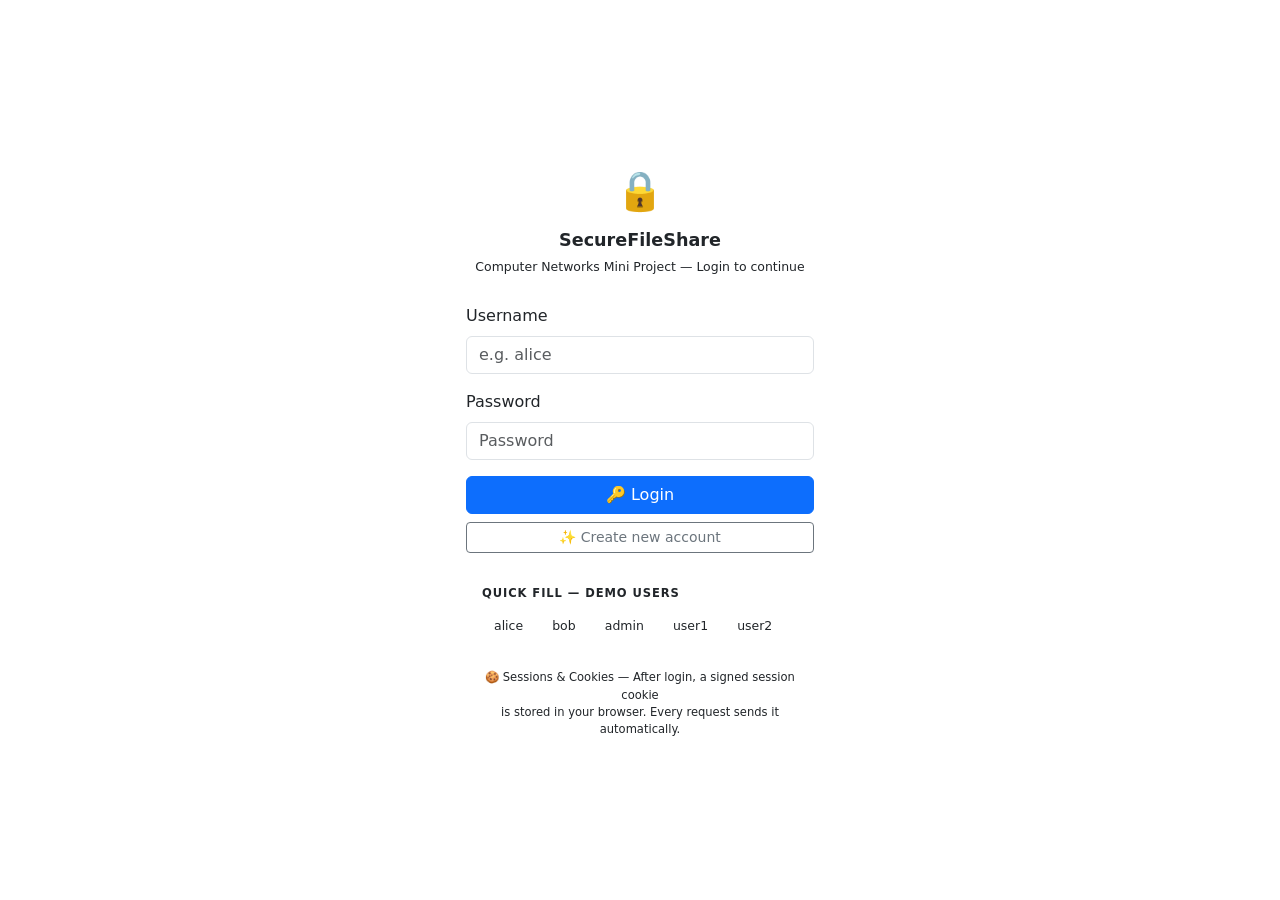
==== templates/login.html @ 19c4d495 "Added backend and required project files" ====
<!DOCTYPE html>
<html lang="en">
<head>
  <meta charset="UTF-8"/>
  <meta name="viewport" content="width=device-width, initial-scale=1.0"/>
  <title>🔒 SecureFileShare — Login</title>
  <link href="https://cdn.jsdelivr.net/npm/bootstrap@5.3.2/dist/css/bootstrap.min.css" rel="stylesheet"/>
  <link rel="stylesheet" href="{{ url_for('static', filename='style.css') }}"/>
  <style>
    .login-wrap {
      min-height: 100vh;
      display: flex;
      align-items: center;
      justify-content: center;
      background: var(--bg);
    }
    .login-card {
      background: var(--surface);
      border: 1px solid var(--border);
      border-radius: 14px;
      padding: 40px 36px;
      width: 100%;
      max-width: 420px;
    }
    .login-logo {
      font-size: 2.4rem;
      text-align: center;
      margin-bottom: 8px;
    }
    .login-title {
      text-align: center;
      font-family: var(--mono);
      font-size: 1.1rem;
      font-weight: 700;
      color: var(--accent);
      margin-bottom: 4px;
    }
    .login-sub {
      text-align: center;
      font-size: 0.78rem;
      color: var(--text-muted);
      margin-bottom: 28px;
    }
    .demo-users {
      background: var(--surface2);
      border: 1px solid var(--border);
      border-radius: 8px;
      padding: 12px 16px;
      margin-top: 20px;
    }
    .demo-users .label {
      font-size: 0.72rem;
      text-transform: uppercase;
      letter-spacing: 0.08em;
      color: var(--text-muted);
      font-weight: 600;
      margin-bottom: 8px;
    }
    .demo-user-btn {
      background: var(--surface);
      border: 1px solid var(--border);
      border-radius: 6px;
      padding: 4px 10px;
      font-family: var(--mono);
      font-size: 0.78rem;
      color: var(--accent);
      cursor: pointer;
      margin: 2px;
      transition: all 0.15s;
    }
    .demo-user-btn:hover {
      background: rgba(88,166,255,0.1);
      border-color: var(--accent);
    }
    .cookie-note {
      font-size: 0.72rem;
      color: var(--text-muted);
      text-align: center;
      margin-top: 16px;
      font-family: var(--mono);
    }
  </style>
</head>
<body>
<div class="login-wrap">
  <div class="login-card">
    <div class="login-logo">🔒</div>
    <div class="login-title">SecureFileShare</div>
    <div class="login-sub">Computer Networks Mini Project — Login to continue</div>

    <div id="loginStatus"></div>

    <div class="mb-3">
      <label class="form-label" for="username">Username</label>
      <input type="text" class="form-control" id="username" placeholder="e.g. alice" autocomplete="username"/>
    </div>
    <div class="mb-3">
      <label class="form-label" for="password">Password</label>
      <input type="password" class="form-control" id="password" placeholder="Password" autocomplete="current-password"/>
    </div>

    <button class="btn btn-primary w-100 mb-2" id="loginBtn" onclick="doLogin()">
      🔑 Login
    </button>
    <button class="btn btn-outline-secondary w-100 btn-sm" onclick="showRegister()">
      ✨ Create new account
    </button>

    <!-- Register form (hidden by default) -->
    <div id="registerForm" class="d-none mt-3">
      <hr style="border-color: var(--border);"/>
      <div class="mb-2">
        <label class="form-label" for="regUser">New Username</label>
        <input type="text" class="form-control" id="regUser" placeholder="Choose a username"/>
      </div>
      <div class="mb-2">
        <label class="form-label" for="regPass">New Password</label>
        <input type="password" class="form-control" id="regPass" placeholder="Min 4 characters"/>
      </div>
      <button class="btn btn-success w-100 btn-sm" onclick="doRegister()">✅ Create Account</button>
    </div>

    <!-- Demo users quick-fill -->
    <div class="demo-users">
      <div class="label">Quick fill — demo users</div>
      <button class="demo-user-btn" onclick="fill('alice','alice123')">alice</button>
      <button class="demo-user-btn" onclick="fill('bob','bob123')">bob</button>
      <button class="demo-user-btn" onclick="fill('admin','admin123')">admin</button>
      <button class="demo-user-btn" onclick="fill('user1','pass1')">user1</button>
      <button class="demo-user-btn" onclick="fill('user2','pass2')">user2</button>
    </div>

    <div class="cookie-note">
      🍪 Sessions & Cookies — After login, a signed session cookie<br/>
      is stored in your browser. Every request sends it automatically.
    </div>
  </div>
</div>

<script>
function fill(u, p) {
  document.getElementById('username').value = u;
  document.getElementById('password').value = p;
}

function showRegister() {
  document.getElementById('registerForm').classList.toggle('d-none');
}

async function doLogin() {
  const username = document.getElementById('username').value.trim();
  const password = document.getElementById('password').value.trim();
  const status   = document.getElementById('loginStatus');

  if (!username || !password) {
    status.innerHTML = '<div class="alert alert-danger py-2 mb-3">Enter username and password.</div>';
    return;
  }

  document.getElementById('loginBtn').textContent = '⏳ Logging in…';

  try {
    const res  = await fetch('/login', {
      method: 'POST',
      headers: { 'Content-Type': 'application/json' },
      body: JSON.stringify({ username, password })
    });
    const data = await res.json();

    if (res.ok) {
      status.innerHTML = `<div class="alert alert-success py-2 mb-3">✅ ${data.message}</div>`;
      setTimeout(() => window.location.href = '/', 800);
    } else {
      status.innerHTML = `<div class="alert alert-danger py-2 mb-3">❌ ${data.error}</div>`;
      document.getElementById('loginBtn').textContent = '🔑 Login';
    }
  } catch (e) {
    status.innerHTML = `<div class="alert alert-danger py-2 mb-3">❌ Network error: ${e.message}</div>`;
    document.getElementById('loginBtn').textContent = '🔑 Login';
  }
}

async function doRegister() {
  const username = document.getElementById('regUser').value.trim();
  const password = document.getElementById('regPass').value.trim();
  const status   = document.getElementById('loginStatus');

  try {
    const res  = await fetch('/register', {
      method: 'POST',
      headers: { 'Content-Type': 'application/json' },
      body: JSON.stringify({ username, password })
    });
    const data = await res.json();
    if (res.ok) {
      status.innerHTML = `<div class="alert alert-success py-2 mb-3">✅ ${data.message} — Logging you in…</div>`;
      document.getElementById('username').value = username;
      document.getElementById('password').value = password;
      setTimeout(doLogin, 800);
    } else {
      status.innerHTML = `<div class="alert alert-danger py-2 mb-3">❌ ${data.error}</div>`;
    }
  } catch (e) {
    status.innerHTML = `<div class="alert alert-danger py-2 mb-3">❌ ${e.message}</div>`;
  }
}

// Allow Enter key to submit
document.addEventListener('keydown', (e) => {
  if (e.key === 'Enter') doLogin();
});
</script>
</body>
</html>
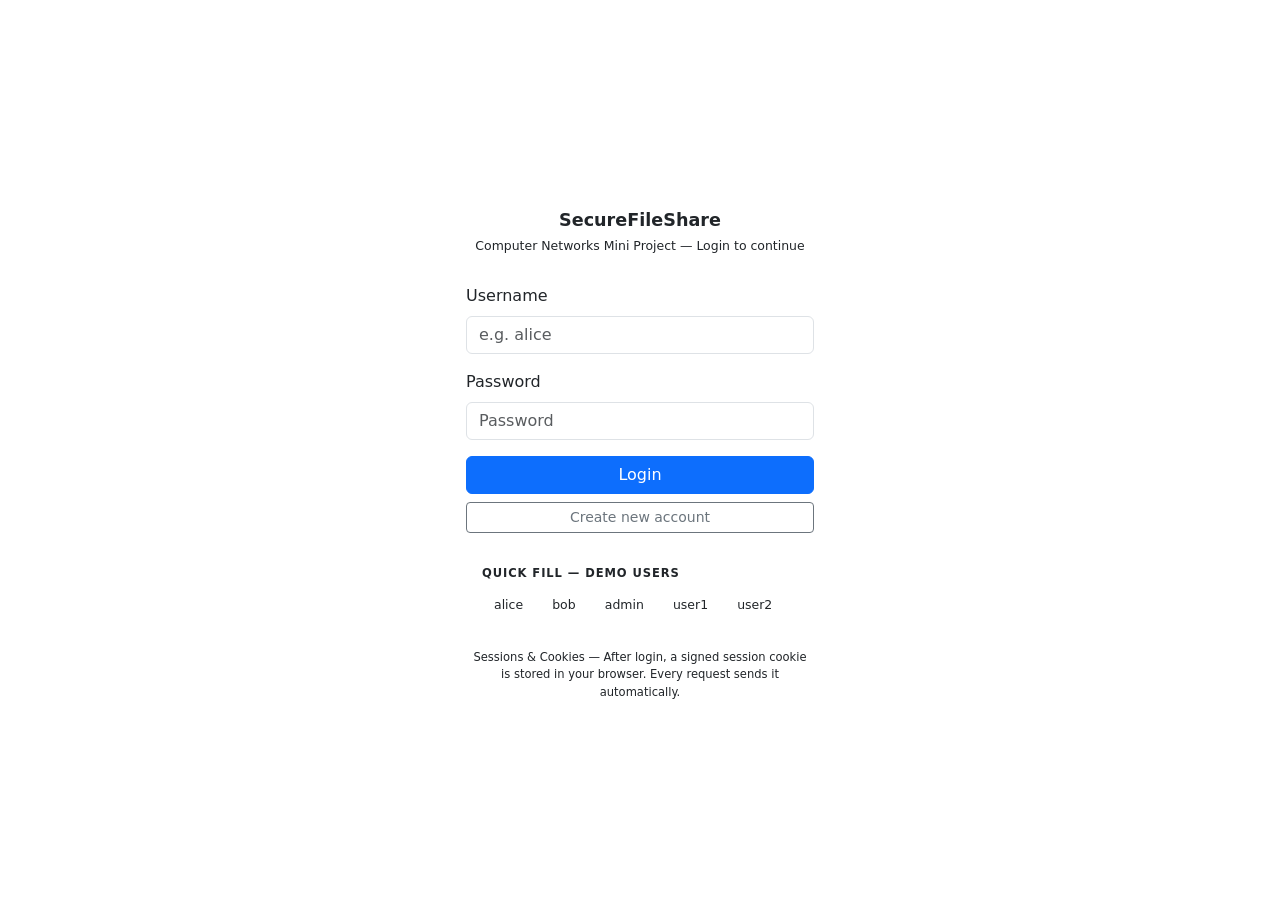
==== commit 99eeb6ef: "frontend changes" ====
--- a/templates/login.html
+++ b/templates/login.html
@@ -3,7 +3,7 @@
 <head>
   <meta charset="UTF-8"/>
   <meta name="viewport" content="width=device-width, initial-scale=1.0"/>
-  <title>🔒 SecureFileShare — Login</title>
+  <title>SecureFileShare — Login</title>
   <link href="https://cdn.jsdelivr.net/npm/bootstrap@5.3.2/dist/css/bootstrap.min.css" rel="stylesheet"/>
   <link rel="stylesheet" href="{{ url_for('static', filename='style.css') }}"/>
   <style>
@@ -84,7 +84,7 @@
 <body>
 <div class="login-wrap">
   <div class="login-card">
-    <div class="login-logo">🔒</div>
+    <div class="login-logo"></div>
     <div class="login-title">SecureFileShare</div>
     <div class="login-sub">Computer Networks Mini Project — Login to continue</div>
 
@@ -100,10 +100,10 @@
     </div>
 
     <button class="btn btn-primary w-100 mb-2" id="loginBtn" onclick="doLogin()">
-      🔑 Login
+       Login
     </button>
     <button class="btn btn-outline-secondary w-100 btn-sm" onclick="showRegister()">
-      ✨ Create new account
+      Create new account
     </button>
 
     <!-- Register form (hidden by default) -->
@@ -131,7 +131,7 @@
     </div>
 
     <div class="cookie-note">
-      🍪 Sessions & Cookies — After login, a signed session cookie<br/>
+      Sessions & Cookies — After login, a signed session cookie<br/>
       is stored in your browser. Every request sends it automatically.
     </div>
   </div>
@@ -157,7 +157,7 @@
     return;
   }
 
-  document.getElementById('loginBtn').textContent = '⏳ Logging in…';
+  document.getElementById('loginBtn').textContent = ' Logging in…';
 
   try {
     const res  = await fetch('/login', {
@@ -168,15 +168,15 @@
     const data = await res.json();
 
     if (res.ok) {
-      status.innerHTML = `<div class="alert alert-success py-2 mb-3">✅ ${data.message}</div>`;
+      status.innerHTML = `<div class="alert alert-success py-2 mb-3">${data.message}</div>`;
       setTimeout(() => window.location.href = '/', 800);
     } else {
-      status.innerHTML = `<div class="alert alert-danger py-2 mb-3">❌ ${data.error}</div>`;
-      document.getElementById('loginBtn').textContent = '🔑 Login';
+      status.innerHTML = `<div class="alert alert-danger py-2 mb-3"> ${data.error}</div>`;
+      document.getElementById('loginBtn').textContent = 'Login';
     }
   } catch (e) {
-    status.innerHTML = `<div class="alert alert-danger py-2 mb-3">❌ Network error: ${e.message}</div>`;
-    document.getElementById('loginBtn').textContent = '🔑 Login';
+    status.innerHTML = `<div class="alert alert-danger py-2 mb-3"> Network error: ${e.message}</div>`;
+    document.getElementById('loginBtn').textContent = 'Login';
   }
 }
 
@@ -193,15 +193,15 @@
     });
     const data = await res.json();
     if (res.ok) {
-      status.innerHTML = `<div class="alert alert-success py-2 mb-3">✅ ${data.message} — Logging you in…</div>`;
+      status.innerHTML = `<div class="alert alert-success py-2 mb-3">${data.message} — Logging you in…</div>`;
       document.getElementById('username').value = username;
       document.getElementById('password').value = password;
       setTimeout(doLogin, 800);
     } else {
-      status.innerHTML = `<div class="alert alert-danger py-2 mb-3">❌ ${data.error}</div>`;
+      status.innerHTML = `<div class="alert alert-danger py-2 mb-3">${data.error}</div>`;
     }
   } catch (e) {
-    status.innerHTML = `<div class="alert alert-danger py-2 mb-3">❌ ${e.message}</div>`;
+    status.innerHTML = `<div class="alert alert-danger py-2 mb-3">${e.message}</div>`;
   }
 }
 
